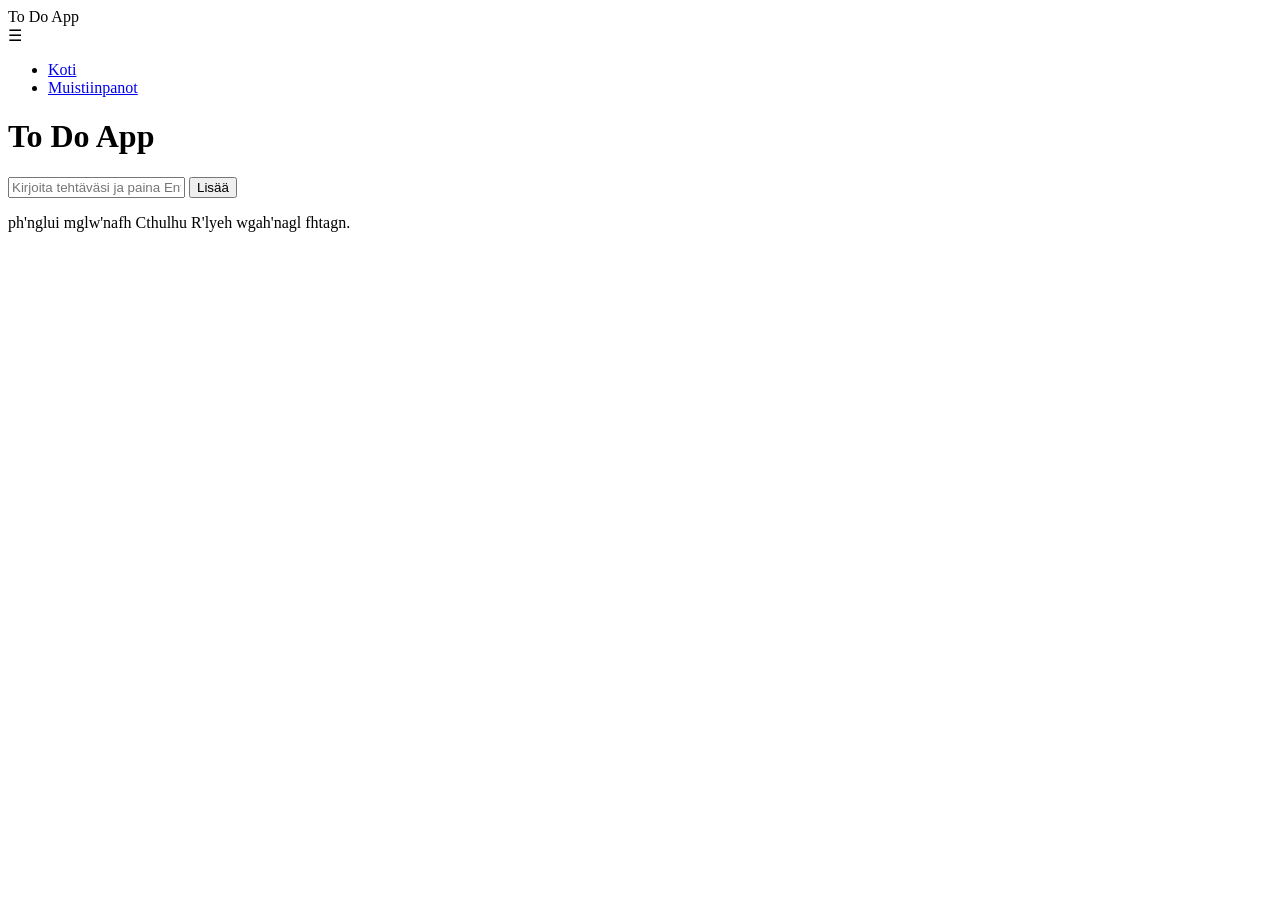
==== Pages/index.html @ 5c8a3d48 "Uusi kansio rakenne" ====
<!DOCTYPE html>
<html lang="fi">
<head>
    <meta charset="UTF-8">
    <meta name="viewport" content="width=device-width, initial-scale=1.0">
    <title>To Do App</title>
    <link rel="stylesheet" href="style.css">
    <!--Defer käsky Scriptissä suorittaa JS:n vasta kun html ja css ovat ladanneet ensin-->
    <script src="app.js" defer></script>
    <style>@import url('https://fonts.googleapis.com/css2?family=New+Rocker&display=swap');
    </style>
</head>
<body>
    <!--LÄPINÄKYVÄ MENU-->
    <nav>
    <div class="logo">To Do App</div>
    <div class="menu-toggle" id="menu-toggle">&#9776;</div>
    <ul id="menu">
        <li><a href="/index.html">Koti</a></li>
        <li><a href="notes.html">Muistiinpanot</a></li>
    </ul>
    </nav>


    <h1>To Do App</h1>
    <div class="wrapper">
        <form>
            <input id="todo-input" type="text" 
            placeholder="Kirjoita tehtäväsi ja paina Enter" autocomplete="off">
            <button id="add-button"> Lisää</button>
        </form>
        <ul id="todo-list">

        </ul>
    </div>
    

<footer>
	<p>
        ph'nglui mglw'nafh Cthulhu R'lyeh wgah'nagl fhtagn.
	</p>
</footer>
</body>
</html>
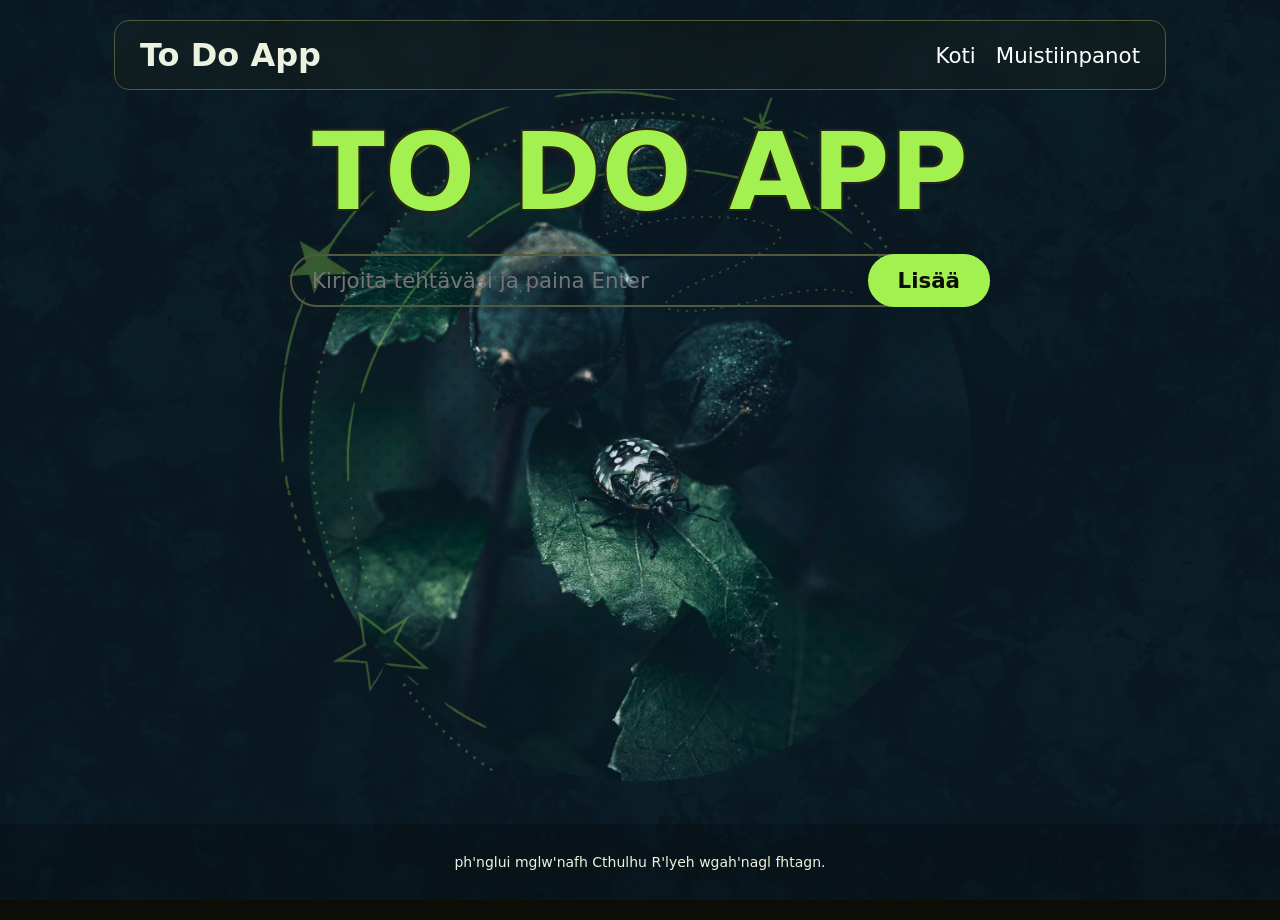
==== commit 00412ffc: "Linkityktset pistetty kuntoon sivuissa" ====
--- a/Pages/index.html
+++ b/Pages/index.html
@@ -4,9 +4,9 @@
     <meta charset="UTF-8">
     <meta name="viewport" content="width=device-width, initial-scale=1.0">
     <title>To Do App</title>
-    <link rel="stylesheet" href="style.css">
+    <link rel="stylesheet" href="/Assets/Css/style.css">
     <!--Defer käsky Scriptissä suorittaa JS:n vasta kun html ja css ovat ladanneet ensin-->
-    <script src="app.js" defer></script>
+    <script src="/Assets/Js/app.js" defer></script>
     <style>@import url('https://fonts.googleapis.com/css2?family=New+Rocker&display=swap');
     </style>
 </head>
@@ -16,8 +16,8 @@
     <div class="logo">To Do App</div>
     <div class="menu-toggle" id="menu-toggle">&#9776;</div>
     <ul id="menu">
-        <li><a href="/index.html">Koti</a></li>
-        <li><a href="notes.html">Muistiinpanot</a></li>
+        <li><a href="/Pages/index.html">Koti</a></li>
+        <li><a href="/Pages/notes.html">Muistiinpanot</a></li>
     </ul>
     </nav>
 
--- a/Assets/Css/style.css
+++ b/Assets/Css/style.css
@@ -0,0 +1,591 @@
+:root{
+    --background: #0C0D07;
+    --primary-color: #242616;
+    --secondary-color: #53593C;
+    --accent-color: #A3F150;
+    --text-color: #ECF2DF;
+    --secondary-text-color: #3c404f;
+    --base-transparent-90: rgba(247, 247, 247, 0.9);
+    --base-transparent-100: rgba(247, 247, 247, 1);
+}
+
+.dark-theme {
+    --background: #F2A7C3;
+    --primary-color: #07090D;
+    --secondary-color:  #A66583;
+    --accent-color: #F2A7C3;
+    --text-color: #BF505A;
+    --secondary-text-color: #2C3A40;
+    --base-transparent-90: rgba(247, 247, 247, 0.9);
+    --base-transparent-100: rgba(247, 247, 247, 1);
+    background-image: url(/Images/Pink-Theme.png);
+}
+
+/*Kun padding ja Margin alussa nollanna, saa kaikki suoraan nolattua*/
+*{
+    margin: 0;
+    padding: 0;
+}
+
+/*Tekstiä varten asetukset, Fontin väri haettu ROOTISTA*/
+html{
+    font-family: "New Rocker", system-ui;
+    font-size: 16pt;
+    color: var(--text-color);
+}
+
+/*Bodyssa annettu minimipituus, vähän paddingiä sekä taustaväri haettu rootista. Flex myös käytössä responsiivisuuden lisäämiseksi*/
+body{
+    background-image: url(/Images/Todo-Background.png);
+    background-repeat: no-repeat;
+    background-size: cover;
+    background-position: center;
+    background-attachment: fixed;
+    transition: background 0.3s ease-in-out;
+    min-height: 100vh; /*Koko näytön kokoinen*/
+    padding: 10px;
+    background-color: var(--background);
+    display: flex;
+    flex-direction: column; /*Flexbox järjestää tavarat nyt pystysuoraan*/
+    align-items: center; /*Keskittää itemit*/
+}
+
+h1 {
+    margin-top: 100px;
+    margin-bottom: 20px;
+    font-size: 5rem; /*h1 otsikko on nyt 3 kertaa suurempi kuin standardi fontti koko*/
+    font-weight: 800; 
+    text-transform: uppercase; 
+    text-align: center;
+    color: var(--accent-color);
+    text-shadow:
+        -2px -2px 0 var(--primary-color),
+        2px -2px 0 var(--primary-color),
+        -2px  2px 0 var(--primary-color),
+        2px  2px 0 var(--primary-color);
+}
+
+.wrapper {
+    width: 700px; /*suurilla näytöillä leveys on 700px*/
+    max-width: 100%; /*huolehtii, että pienemmillä laitteilla leveys on 100%*/
+    display: flex;
+    flex-direction: column;
+    gap: 10px; /*Itemien välissä pieni hengitysrako*/
+}
+
+#todo-input {
+    box-sizing: border-box; /*Pitää kaikki nätisti supussa, vaikka lisäisi paddingiä, helpompi hallita layoutia ja designia, eli height ja width hallitsevat design elementtiä. Kun taas padding ja border vaikuttavat sisennetysti*/
+    padding: 12px 20px; 
+    width: 100%; /*input field on nyt koko Wrapperin kokoinen*/
+    background: none;
+    border: 2px solid var(--secondary-color);
+    border-radius: 1000px; /*pyöristetyt kulmat*/
+    font: inherit; /*perii aiemmat fonttiasetukset*/
+    color: var(--text-color);
+    caret-color: var(--accent-color);
+}
+
+
+/*Poistaa Input kentän 'Highlight' elementin, eri selaimilla on eriväriset highlight värit, kun aloitat kirjoittamisen, jotka saattavat häiritä Appin ulkoasua*/
+#todo-input:focus {
+    outline: none;
+}
+
+
+/*siirretään Add button input-kentän oikeaan reunaan, koska right ja top on 0*/
+form {
+    position: relative;
+}
+
+#add-button {
+    position: absolute;
+    top: 0;
+    right: 0;
+    /*Buttonin tyylit alla*/
+    background-color: var(--accent-color);
+    height: 100%;
+    padding: 0 30px;
+    border: none;
+    border-radius: 1000px;
+    font: inherit;
+    font-weight: 600;
+    color: var(--background);
+    cursor: pointer;
+}
+
+.todo {
+    margin-bottom: 10px;
+    padding: 0 16px;
+    /*Piti vaihtaa VAR väri RBGA:ksi, jotta saan hiukan läpinäkyvyyttä*/
+    background-color: rgba(36, 38, 22, 0.4);
+    border-radius: 15px;
+    display: flex;
+    align-items: center;
+}
+
+
+/*Koska alussa oli määritetty todo padding ja margin 0:ksi, nyt saadaan muokattua niin että teksti kasvaa*/
+.todo .todo-text{
+    padding: 15px;
+    padding-right: 0;
+    flex-grow: 1; /*varmistaa, että teksti osuus vie niin paljon tilaa kuin parent-elementti sallii, työntää iconit reunoihin*/
+    transition: 200ms ease; /*Teksti vaihtaa väriä nätimmin*/
+}
+
+
+/*Flexbox keskittää delete buttonin keskelle pystyy- ja vaakasuoraan Justifyn ja alingin takia. Nappi tausta katosi myös, nyt näkyy vain iconi*/
+.delete-button{
+    padding: 3px;
+    background: none;
+    border: none;
+    display: flex;
+    justify-content: center;
+    align-items: center;
+    cursor: pointer;
+}
+
+
+/*Delete button vaihtaa väriä nätimmin*/
+.delete-button svg {
+    transition: 200ms ease;
+}
+
+.delete-button:hover svg {
+    fill: #BB000C;
+}
+
+/*tehdään ympyrä DONE iconin ympärille, ja varmistetaan, että se pysyy ympyränä*/
+.custom-checkbox {
+    border: 2px solid var(--accent-color);
+    border-radius: 50%;
+    min-height: 20px;
+    min-width: 20px; /*Min height ja width takaa, että ympyrä ei mene luttuun*/
+    display: flex;
+    justify-content: center;
+    align-items: center;
+    flex-shrink: 0; /*takaa ettei muut elementit purista sitä luttuun, eli ympyrä pysyy ympyränä muista elementeistä riippumatta*/
+    transition: 200ms ease; /*tehtävä tehty väri vaihdos näyttää nätimmältä*/
+    cursor: pointer;
+}
+
+
+/*Käytettiin pseudo-classia Checked, jolla saadaan DONE ympyrään väri, kun klikataan sitä*/
+input[type="checkbox"]:checked ~ .custom-checkbox {
+    background-color: var(--accent-color);
+}
+
+/*kun checkbox aktivoituu, meidän svg tulee näkyviin*/
+input[type="checkbox"]:checked ~ .custom-checkbox svg {
+    fill: var(--primary-color);
+}
+
+/*~ on sibling selector, nyt kun on klikattu taskia, sen yli menee viiva ja väri muuttuu harmaaksi*/
+input[type="checkbox"]:checked ~ .todo-text{
+    text-decoration: line-through;
+    color: var(--secondary-color);
+}
+
+/*piilotetaan perus checkbox, jotta vain meidän hieno ympyrä näkyy*/
+input[type="checkbox"]{
+    display: none;
+}
+
+
+/*Mobiili asetukset, vaihdetaan fontti kokoa, add button menee input kentän alle*/
+@media(max-width: 500px){
+    html{
+        font-size: 12pt;
+    }
+    /*Add buttonin asetukset, aikaiseemin se oli liimaattu kiinni absoluuttisella ja nyt se irrotetaan pienemmälle ruudulle inputin alle*/
+    #add-button{
+        position: unset;
+        width: 100%;
+        margin-top: 10px;
+        padding: 15px;
+        height: auto;
+    }
+    h1{
+        margin-top: 50px;
+        font-size: 15vw; /*viewpointwidth, eli ihan pienillä mobiiliruuduilla, otsikko on pienempi verrattuna hiukan isompiin mobiili ruutuihin*/
+    }
+}
+
+/*ENTRANCE PAGE STYLES*/
+
+.Welcometxt {
+    font-size: 6rem;
+}
+
+#enterBTN {
+    background-color: var(--accent-color);
+    height: 100%;
+    padding: 5px 70px;
+    border: none;
+    border-radius: 1000px;
+    font: inherit;
+    font-weight: 600;
+    color: var(--background);
+    cursor: pointer;
+    margin-top: 50px;
+
+}
+
+#enterBTN:hover{
+    background: var(--background);
+    border: 1px solid var(--accent-color);
+    color: var(--text-color);
+    padding: 10px 85px;
+    transform: scale(1.05);
+    transition: ease-in 0.5s;
+}
+
+footer {
+    background-color: rgba(0, 0, 0, 0.2); 
+    color: var(--text-color);
+    padding: 20px;
+    text-align: center;
+    font-size: 14px;
+    bottom: 0;
+    position: fixed;
+    left: 0;
+    right: 0;
+    z-index: 999;
+}
+
+footer p {
+    margin: 10px 0;
+}
+
+footer a {
+    color: var(--accent-color);
+    text-decoration: none;
+}
+
+.Welcometxt {
+    margin-top: 300px;
+}
+
+
+/*LÄPINÄKYVÄ MENU*/
+
+nav {
+        position: fixed;
+        top: 20px;
+        width: 90%;
+        max-width: 1000px;
+        display: flex;
+        justify-content: space-between;
+        align-items: center;
+        padding: 15px 25px;
+        background: rgba(36, 38, 22, 0.2);
+        border-radius: 15px;
+        backdrop-filter: blur(10px);
+        -webkit-backdrop-filter: blur(10px);
+        border: 1px solid var(--secondary-color);
+        color: var(--text-color);
+        z-index: 1000;
+    }
+
+    nav .logo {
+        font-size: 1.5rem;
+        font-weight: bold;
+    }
+
+    nav ul {
+        list-style: none;
+        display: flex;
+        gap: 20px;
+    }
+
+    nav ul li a {
+        text-decoration: none;
+        color: white;
+        font-weight: 500;
+        transition: color 0.3s ease;
+    }
+
+    nav ul li a:hover {
+        color: var(--accent-color);
+    }
+
+    /* MOBIILI MENU */
+    .menu-toggle {
+        display: none;
+        font-size: 12pt;
+        cursor: pointer;
+    }
+
+
+    @media (max-width: 500px) {
+        nav ul {
+            position: absolute;
+            top: 70px;
+            right: 20px;
+            background: rgba(36, 38, 22, 0.2);
+            border-radius: 10px;
+            backdrop-filter: blur(10px);
+            -webkit-backdrop-filter: blur(10px);
+            border: 1px solid var(--accent-color);
+            flex-direction: column;
+            gap: 15px;
+            padding: 15px;
+            display: none;
+        }
+
+        nav ul.active {
+            display: flex;
+        }
+
+        .menu-toggle {
+            display: block;
+        }
+    }
+
+
+/*NOTES OSUUS*/
+
+
+header {
+  display: flex;
+  justify-content: space-between;
+  align-items: center;
+  margin-bottom: 2rem;
+}
+
+.add-note-btn {
+  background: var(--accent-color);
+  color: white;
+  border: none;
+  padding: 0.75rem 1.5rem;
+  border-radius: 0.5rem;
+  cursor: pointer;
+  font-weight: 500;
+  transition: all 0.2s ease;
+}
+
+.add-note-btn:hover {
+  background: var(--background);
+}
+
+.theme-toggle-btn {
+  background: var(--secondary-text-color);
+  color: var(--text-color);
+  border: 1px solid var(--secondary-text-color);
+  padding: 0.75rem 1.5rem;
+  border-radius: 0.5rem;
+  cursor: pointer;
+  font-weight: 500;
+  transition: all 0.2s ease;
+  margin-left: 1rem;
+}
+
+.theme-toggle-btn:hover {
+  background: var(--accent-color);
+  color: white;
+}
+
+
+.notes-grid {
+  display: grid;
+  grid-template-columns: repeat(auto-fill, minmax(300px, 1fr));
+  gap: 1.5rem;
+}
+
+.note-card {
+  background: var(--secondary-text-color);
+  border-radius: 0.75rem;
+  padding: 1.5rem;
+  border: 1px solid var(--secondary-color);
+  transition: all 0.2s ease;
+  position: relative;
+}
+
+.note-card:hover {
+  transform: scale(1.02);
+  box-shadow: 0 2px 15px rgba(0, 0, 0, 0.05);
+}
+
+.note-title {
+  font-size: 1.25rem;
+  font-weight: 600;
+  margin-bottom: 0.75rem;
+  color: var(--text-color);
+  word-wrap: break-word;
+}
+
+.note-content {
+  color: var(--secondary-text-color);
+  line-height: 1.6;
+  margin-bottom: 1rem;
+  word-wrap: break-word;
+  white-space: pre-wrap;
+}
+
+.note-actions {
+  position: absolute;
+  top: 1rem;
+  right: 1rem;
+  display: flex;
+  gap: 0.5rem;
+  opacity: 0;
+  visibility: hidden;
+  transition: all 0.2s ease;
+}
+
+.note-card:hover .note-actions {
+  opacity: 1;
+  visibility: visible;
+}
+
+.edit-btn, .delete-btn {
+  width: 32px;
+  height: 32px;
+  border: none;
+  border-radius: 0.375rem;
+  cursor: pointer;
+  display: flex;
+  align-items: center;
+  justify-content: center;
+  transition: all 0.2s ease;
+  backdrop-filter: blur(10px);
+  background: var(--base-transparent-90);
+  color: var(--text-color);
+  border: 1px solid var(--secondary-color);
+}
+
+.edit-btn:hover {
+  background: var(--base-transparent-100);
+  transform: scale(1.05);
+}
+
+.delete-btn:hover {
+  background: #ff5252;
+  transform: scale(1.05);
+  color: white;
+}
+
+dialog {
+  margin: auto;
+  inset: 0;
+  border: none;
+  border-radius: 1rem;
+  padding: 0;
+  background: var(--secondary-color);
+  color: var(--text-color);
+  max-width: 500px;
+  width: 90vw;
+}
+
+dialog::backdrop {
+  background: rgba(0, 0, 0, 0.1);
+  backdrop-filter: blur(4px);
+}
+
+.dialog-content {
+  padding: 2rem;
+}
+
+.dialog-header {
+  display: flex;
+  justify-content: space-between;
+  align-items: center;
+  margin-bottom: 1.5rem;
+}
+
+.dialog-title {
+  font-size: 1.5rem;
+  font-weight: 600;
+}
+
+.close-btn {
+  background: none;
+  border: none;
+  font-size: 1.5rem;
+  cursor: pointer;
+  color: var(--secondary-text-color);
+  padding: 0.25rem;
+  border-radius: 0.25rem;
+  transition: background 0.2s ease;
+}
+
+.close-btn:hover {
+  background: var(--secondary-color);
+}
+
+.form-group {
+  margin-bottom: 1.5rem;
+}
+
+.form-label {
+  display: block;
+  margin-bottom: 0.5rem;
+  font-weight: 500;
+  color: var(--text-color);
+}
+
+.form-input, .form-textarea {
+  width: 100%;
+  padding: 0.75rem;
+  border: 2px solid var(--secondary-color);
+  border-radius: 0.5rem;
+  font-size: 1rem;
+  transition: border-color 0.2s ease;
+  background: var(--background);
+  color: var(--text-color);
+}
+
+.form-input:focus, .form-textarea:focus {
+  outline: none;
+  border-color: var(--accent-color);
+}
+
+.form-textarea {
+  resize: vertical;
+  min-height: 120px;
+}
+
+.dialog-actions {
+  display: flex;
+  gap: 1rem;
+  justify-content: flex-end;
+}
+
+.cancel-btn, .save-btn {
+  padding: 0.75rem 1.5rem;
+  border: none;
+  border-radius: 0.5rem;
+  cursor: pointer;
+  font-weight: 500;
+  transition: all 0.2s ease;
+}
+
+.cancel-btn {
+  background: var(--accent-color);
+  color: var(--text-color);
+}
+
+.save-btn {
+  background: var(--accent-color);
+  color: white;
+}
+
+.save-btn:hover {
+  background: var(--background);
+}
+
+.empty-state {
+  text-align: center;
+  padding: 4rem 2rem;
+  color: var(--secondary-text-color);
+}
+
+.empty-state h2 {
+  font-size: 1.5rem;
+  margin-bottom: 0.5rem;
+  font-weight: 600;
+}
+
+.empty-state p {
+  font-size: 1rem;
+  margin-bottom: 2rem;
+}
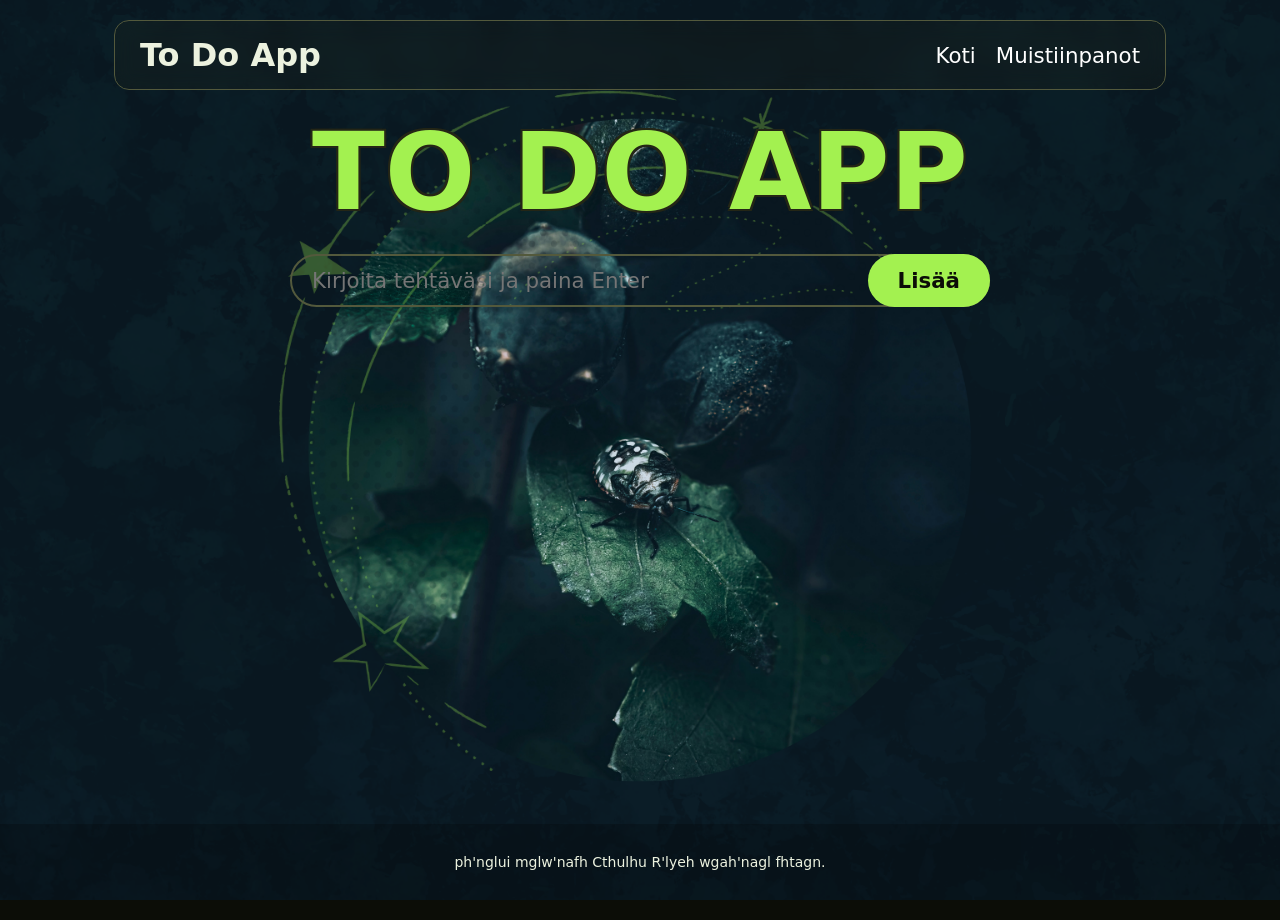
==== commit a84db8af: "Kansio rakenne viimein kunnossa" ====
--- a/Pages/index.html
+++ b/Pages/index.html
@@ -4,9 +4,9 @@
     <meta charset="UTF-8">
     <meta name="viewport" content="width=device-width, initial-scale=1.0">
     <title>To Do App</title>
-    <link rel="stylesheet" href="/Assets/Css/style.css">
+    <link rel="stylesheet" href="/Css/style.css">
     <!--Defer käsky Scriptissä suorittaa JS:n vasta kun html ja css ovat ladanneet ensin-->
-    <script src="/Assets/Js/app.js" defer></script>
+    <script src="/Js/app.js" defer></script>
     <style>@import url('https://fonts.googleapis.com/css2?family=New+Rocker&display=swap');
     </style>
 </head>
--- a/Css/style.css
+++ b/Css/style.css
@@ -0,0 +1,342 @@
+:root{
+    --background: #0C0D07;
+    --primary-color: #242616;
+    --secondary-color: #53593C;
+    --accent-color: #A3F150;
+    --text-color: #ECF2DF;
+    --secondary-text-color: #3c404f;
+    --base-transparent-90: rgba(247, 247, 247, 0.9);
+    --base-transparent-100: rgba(247, 247, 247, 1);
+}
+
+.dark-theme {
+    --background: #F2A7C3;
+    --primary-color: #07090D;
+    --secondary-color:  #A66583;
+    --accent-color: #F2A7C3;
+    --text-color: #BF505A;
+    --secondary-text-color: #2C3A40;
+    --base-transparent-90: rgba(247, 247, 247, 0.9);
+    --base-transparent-100: rgba(247, 247, 247, 1);
+    background-image: url(/Images/Pink-Theme.png);
+}
+
+/*Kun padding ja Margin alussa nollanna, saa kaikki suoraan nolattua*/
+*{
+    margin: 0;
+    padding: 0;
+}
+
+/*Tekstiä varten asetukset, Fontin väri haettu ROOTISTA*/
+html{
+    font-family: "New Rocker", system-ui;
+    font-size: 16pt;
+    color: var(--text-color);
+}
+
+/*Bodyssa annettu minimipituus, vähän paddingiä sekä taustaväri haettu rootista. Flex myös käytössä responsiivisuuden lisäämiseksi*/
+body{
+    background-image: url(/Images/Todo-Background.png);
+    background-repeat: no-repeat;
+    background-size: cover;
+    background-position: center;
+    background-attachment: fixed;
+    transition: background 0.3s ease-in-out;
+    min-height: 100vh; /*Koko näytön kokoinen*/
+    padding: 10px;
+    background-color: var(--background);
+    display: flex;
+    flex-direction: column; /*Flexbox järjestää tavarat nyt pystysuoraan*/
+    align-items: center; /*Keskittää itemit*/
+}
+
+h1 {
+    margin-top: 100px;
+    margin-bottom: 20px;
+    font-size: 5rem; /*h1 otsikko on nyt 3 kertaa suurempi kuin standardi fontti koko*/
+    font-weight: 800; 
+    text-transform: uppercase; 
+    text-align: center;
+    color: var(--accent-color);
+    text-shadow:
+        -2px -2px 0 var(--primary-color),
+        2px -2px 0 var(--primary-color),
+        -2px  2px 0 var(--primary-color),
+        2px  2px 0 var(--primary-color);
+}
+
+.wrapper {
+    width: 700px; /*suurilla näytöillä leveys on 700px*/
+    max-width: 100%; /*huolehtii, että pienemmillä laitteilla leveys on 100%*/
+    display: flex;
+    flex-direction: column;
+    gap: 10px; /*Itemien välissä pieni hengitysrako*/
+}
+
+#todo-input {
+    box-sizing: border-box; /*Pitää kaikki nätisti supussa, vaikka lisäisi paddingiä, helpompi hallita layoutia ja designia, eli height ja width hallitsevat design elementtiä. Kun taas padding ja border vaikuttavat sisennetysti*/
+    padding: 12px 20px; 
+    width: 100%; /*input field on nyt koko Wrapperin kokoinen*/
+    background: none;
+    border: 2px solid var(--secondary-color);
+    border-radius: 1000px; /*pyöristetyt kulmat*/
+    font: inherit; /*perii aiemmat fonttiasetukset*/
+    color: var(--text-color);
+    caret-color: var(--accent-color);
+}
+
+
+/*Poistaa Input kentän 'Highlight' elementin, eri selaimilla on eriväriset highlight värit, kun aloitat kirjoittamisen, jotka saattavat häiritä Appin ulkoasua*/
+#todo-input:focus {
+    outline: none;
+}
+
+
+/*siirretään Add button input-kentän oikeaan reunaan, koska right ja top on 0*/
+form {
+    position: relative;
+}
+
+#add-button {
+    position: absolute;
+    top: 0;
+    right: 0;
+    /*Buttonin tyylit alla*/
+    background-color: var(--accent-color);
+    height: 100%;
+    padding: 0 30px;
+    border: none;
+    border-radius: 1000px;
+    font: inherit;
+    font-weight: 600;
+    color: var(--background);
+    cursor: pointer;
+}
+
+.todo {
+    margin-bottom: 10px;
+    padding: 0 16px;
+    /*Piti vaihtaa VAR väri RBGA:ksi, jotta saan hiukan läpinäkyvyyttä*/
+    background-color: rgba(36, 38, 22, 0.4);
+    border-radius: 15px;
+    display: flex;
+    align-items: center;
+}
+
+
+/*Koska alussa oli määritetty todo padding ja margin 0:ksi, nyt saadaan muokattua niin että teksti kasvaa*/
+.todo .todo-text{
+    padding: 15px;
+    padding-right: 0;
+    flex-grow: 1; /*varmistaa, että teksti osuus vie niin paljon tilaa kuin parent-elementti sallii, työntää iconit reunoihin*/
+    transition: 200ms ease; /*Teksti vaihtaa väriä nätimmin*/
+}
+
+
+/*Flexbox keskittää delete buttonin keskelle pystyy- ja vaakasuoraan Justifyn ja alingin takia. Nappi tausta katosi myös, nyt näkyy vain iconi*/
+.delete-button{
+    padding: 3px;
+    background: none;
+    border: none;
+    display: flex;
+    justify-content: center;
+    align-items: center;
+    cursor: pointer;
+}
+
+
+/*Delete button vaihtaa väriä nätimmin*/
+.delete-button svg {
+    transition: 200ms ease;
+}
+
+.delete-button:hover svg {
+    fill: #BB000C;
+}
+
+/*tehdään ympyrä DONE iconin ympärille, ja varmistetaan, että se pysyy ympyränä*/
+.custom-checkbox {
+    border: 2px solid var(--accent-color);
+    border-radius: 50%;
+    min-height: 20px;
+    min-width: 20px; /*Min height ja width takaa, että ympyrä ei mene luttuun*/
+    display: flex;
+    justify-content: center;
+    align-items: center;
+    flex-shrink: 0; /*takaa ettei muut elementit purista sitä luttuun, eli ympyrä pysyy ympyränä muista elementeistä riippumatta*/
+    transition: 200ms ease; /*tehtävä tehty väri vaihdos näyttää nätimmältä*/
+    cursor: pointer;
+}
+
+
+/*Käytettiin pseudo-classia Checked, jolla saadaan DONE ympyrään väri, kun klikataan sitä*/
+input[type="checkbox"]:checked ~ .custom-checkbox {
+    background-color: var(--accent-color);
+}
+
+/*kun checkbox aktivoituu, meidän svg tulee näkyviin*/
+input[type="checkbox"]:checked ~ .custom-checkbox svg {
+    fill: var(--primary-color);
+}
+
+/*~ on sibling selector, nyt kun on klikattu taskia, sen yli menee viiva ja väri muuttuu harmaaksi*/
+input[type="checkbox"]:checked ~ .todo-text{
+    text-decoration: line-through;
+    color: var(--secondary-color);
+}
+
+/*piilotetaan perus checkbox, jotta vain meidän hieno ympyrä näkyy*/
+input[type="checkbox"]{
+    display: none;
+}
+
+
+/*Mobiili asetukset, vaihdetaan fontti kokoa, add button menee input kentän alle*/
+@media(max-width: 500px){
+    html{
+        font-size: 12pt;
+    }
+    /*Add buttonin asetukset, aikaiseemin se oli liimaattu kiinni absoluuttisella ja nyt se irrotetaan pienemmälle ruudulle inputin alle*/
+    #add-button{
+        position: unset;
+        width: 100%;
+        margin-top: 10px;
+        padding: 15px;
+        height: auto;
+    }
+    h1{
+        margin-top: 50px;
+        font-size: 15vw; /*viewpointwidth, eli ihan pienillä mobiiliruuduilla, otsikko on pienempi verrattuna hiukan isompiin mobiili ruutuihin*/
+    }
+}
+
+/*ENTRANCE PAGE STYLES*/
+
+.Welcometxt {
+    font-size: 6rem;
+}
+
+#enterBTN {
+    background-color: var(--accent-color);
+    height: 100%;
+    padding: 5px 70px;
+    border: none;
+    border-radius: 1000px;
+    font: inherit;
+    font-weight: 600;
+    color: var(--background);
+    cursor: pointer;
+    margin-top: 50px;
+
+}
+
+#enterBTN:hover{
+    background: var(--background);
+    border: 1px solid var(--accent-color);
+    color: var(--text-color);
+    padding: 10px 85px;
+    transform: scale(1.05);
+    transition: ease-in 0.5s;
+}
+
+footer {
+    background-color: rgba(0, 0, 0, 0.2); 
+    color: var(--text-color);
+    padding: 20px;
+    text-align: center;
+    font-size: 14px;
+    bottom: 0;
+    position: fixed;
+    left: 0;
+    right: 0;
+    z-index: 999;
+}
+
+footer p {
+    margin: 10px 0;
+}
+
+footer a {
+    color: var(--accent-color);
+    text-decoration: none;
+}
+
+.Welcometxt {
+    margin-top: 300px;
+}
+
+
+/*LÄPINÄKYVÄ MENU*/
+
+nav {
+        position: fixed;
+        top: 20px;
+        width: 90%;
+        max-width: 1000px;
+        display: flex;
+        justify-content: space-between;
+        align-items: center;
+        padding: 15px 25px;
+        background: rgba(36, 38, 22, 0.2);
+        border-radius: 15px;
+        backdrop-filter: blur(10px);
+        -webkit-backdrop-filter: blur(10px);
+        border: 1px solid var(--secondary-color);
+        color: var(--text-color);
+        z-index: 1000;
+    }
+
+    nav .logo {
+        font-size: 1.5rem;
+        font-weight: bold;
+    }
+
+    nav ul {
+        list-style: none;
+        display: flex;
+        gap: 20px;
+    }
+
+    nav ul li a {
+        text-decoration: none;
+        color: white;
+        font-weight: 500;
+        transition: color 0.3s ease;
+    }
+
+    nav ul li a:hover {
+        color: var(--accent-color);
+    }
+
+    /* MOBIILI MENU */
+    .menu-toggle {
+        display: none;
+        font-size: 12pt;
+        cursor: pointer;
+    }
+
+
+    @media (max-width: 500px) {
+        nav ul {
+            position: absolute;
+            top: 70px;
+            right: 20px;
+            background: rgba(36, 38, 22, 0.2);
+            border-radius: 10px;
+            backdrop-filter: blur(10px);
+            -webkit-backdrop-filter: blur(10px);
+            border: 1px solid var(--accent-color);
+            flex-direction: column;
+            gap: 15px;
+            padding: 15px;
+            display: none;
+        }
+
+        nav ul.active {
+            display: flex;
+        }
+
+        .menu-toggle {
+            display: block;
+        }
+    }
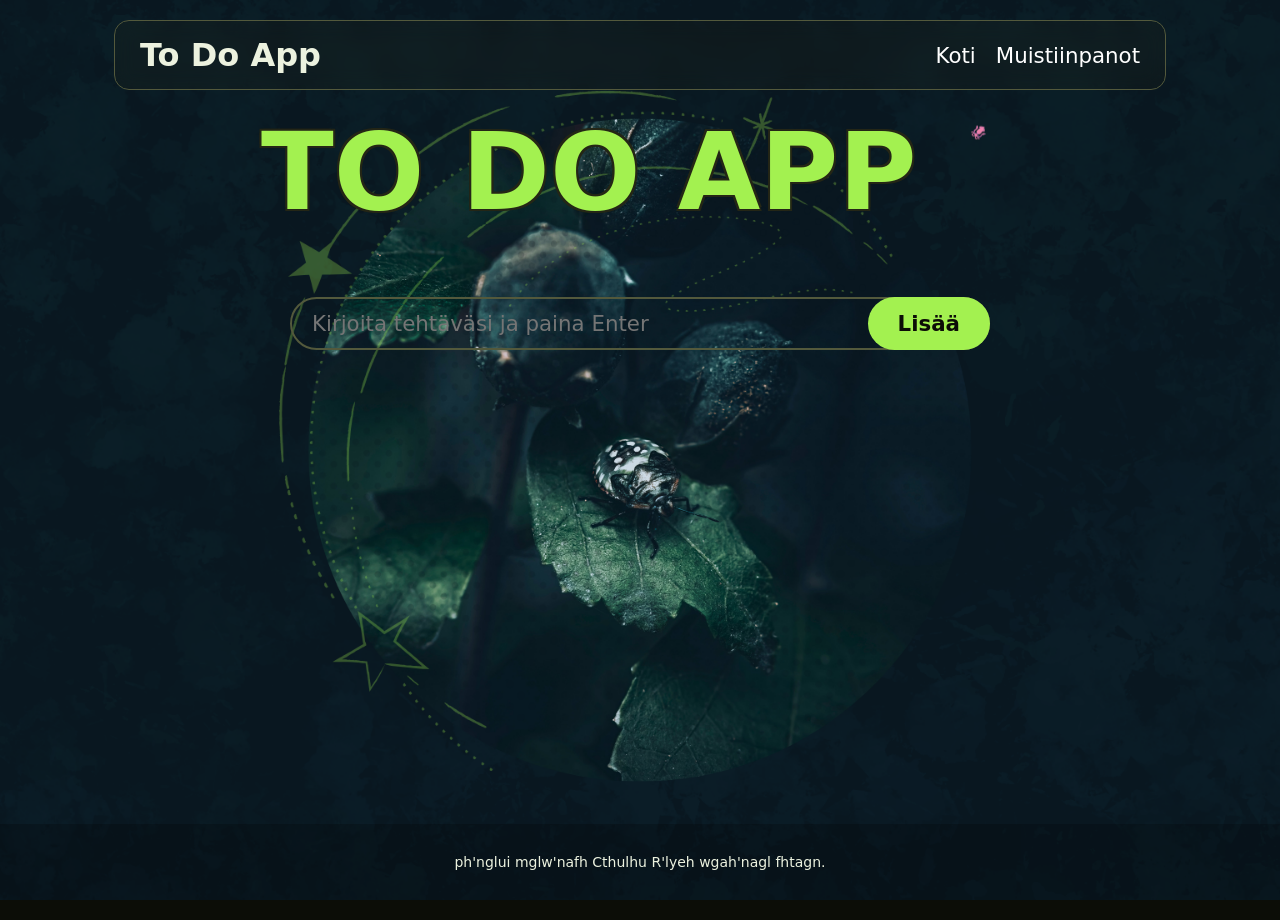
==== commit 035cdab8: "Teema nappi lisätty To DO:n puolelle myös" ====
--- a/Pages/index.html
+++ b/Pages/index.html
@@ -22,8 +22,19 @@
     </nav>
 
 
+    <header>
     <h1>To Do App</h1>
+
+    <div>
+            <!-- Teeman vaihto nappi-->
+            <button id="themeToggleBtn" class="theme-toggle-btn">
+                🦑
+            </button>
+    </div>
+    </header>
+
     <div class="wrapper">
+
         <form>
             <input id="todo-input" type="text" 
             placeholder="Kirjoita tehtäväsi ja paina Enter" autocomplete="off">
--- a/Css/style.css
+++ b/Css/style.css
@@ -4,6 +4,7 @@
     --secondary-color: #53593C;
     --accent-color: #A3F150;
     --text-color: #ECF2DF;
+    --button-text-color: #0C0D07;
     --secondary-text-color: #3c404f;
     --base-transparent-90: rgba(247, 247, 247, 0.9);
     --base-transparent-100: rgba(247, 247, 247, 1);
@@ -15,7 +16,8 @@
     --secondary-color:  #A66583;
     --accent-color: #F2A7C3;
     --text-color: #BF505A;
-    --secondary-text-color: #2C3A40;
+    --button-text-color: #07090D;
+    --secondary-text-color: #07090D;
     --base-transparent-90: rgba(247, 247, 247, 0.9);
     --base-transparent-100: rgba(247, 247, 247, 1);
     background-image: url(/Images/Pink-Theme.png);
@@ -81,7 +83,7 @@
     border: 2px solid var(--secondary-color);
     border-radius: 1000px; /*pyöristetyt kulmat*/
     font: inherit; /*perii aiemmat fonttiasetukset*/
-    color: var(--text-color);
+    color: var(--secondary-text-color);
     caret-color: var(--accent-color);
 }
 
@@ -109,7 +111,7 @@
     border-radius: 1000px;
     font: inherit;
     font-weight: 600;
-    color: var(--background);
+    color: var(--button-text-color);
     cursor: pointer;
 }
 
@@ -340,3 +342,29 @@
             display: block;
         }
     }
+
+
+/*Teeman vaihto nappulan asetukset*/    
+.theme-toggle-btn {
+  background: var(--surface-color);
+  color: var(--text-color);
+  border: 1px solid var(--surface-color);
+  padding: 0.75rem 1.5rem;
+  border-radius: 0.5rem;
+  cursor: pointer;
+  font-weight: 500;
+  transition: all 0.2s ease;
+  margin-left: 1rem;
+}
+
+.theme-toggle-btn:hover {
+  background: var(--brand-color);
+  color: white;
+}
+
+header {
+  display: flex;
+  justify-content: space-between;
+  align-items: center;
+  margin-bottom: 2rem;
+}
